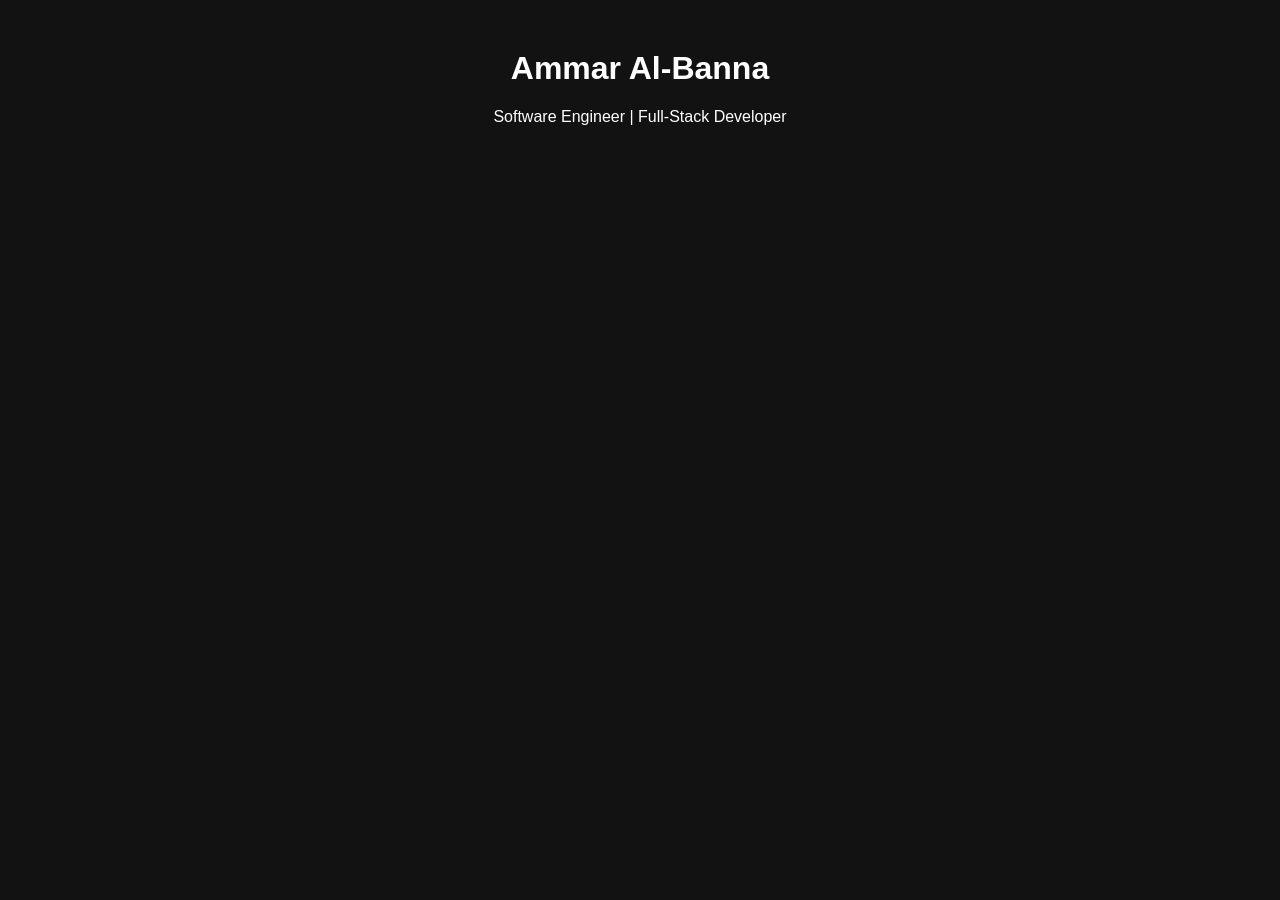
==== index.html @ ad00b4ef "Create index.html" ====
<!DOCTYPE html>
<html lang="en">
<head>
    <meta charset="UTF-8">
    <title>Ammar Al-Banna - Portfolio</title>
    <style>
        body { font-family: sans-serif; text-align: center; margin-top: 50px; background-color: #121212; color: #ffffff; }
    </style>
</head>
<body>
    <h1>Ammar Al-Banna</h1>
    <p>Software Engineer | Full-Stack Developer</p>
</body>
</html>
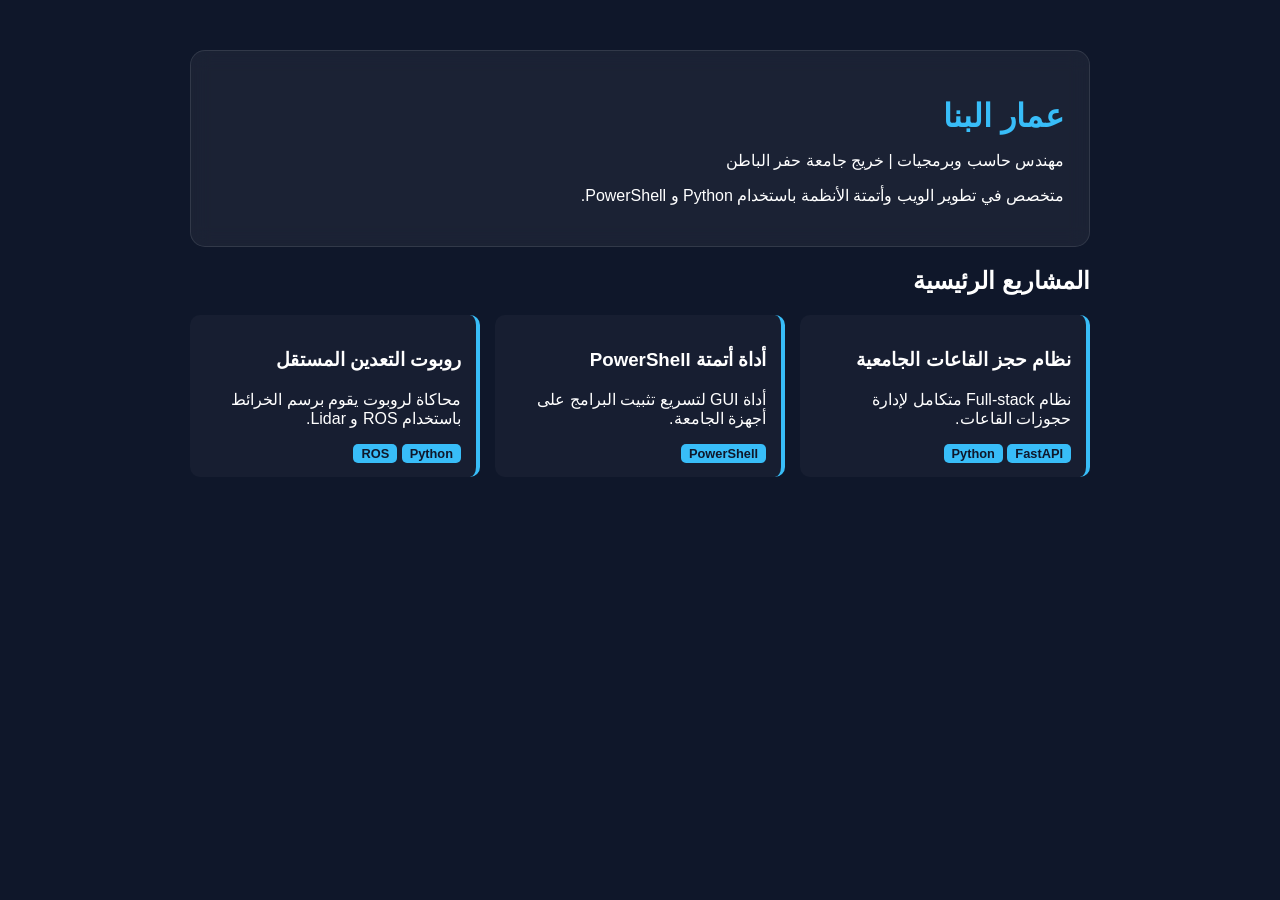
==== commit 9f6119b8: "Update index.html" ====
--- a/index.html
+++ b/index.html
@@ -1,14 +1,46 @@
 <!DOCTYPE html>
-<html lang="en">
+<html lang="ar" dir="rtl">
 <head>
     <meta charset="UTF-8">
-    <title>Ammar Al-Banna - Portfolio</title>
+    <meta name="viewport" content="width=device-width, initial-scale=1.0">
+    <title>Ammar Al-Banna | Portfolio</title>
     <style>
-        body { font-family: sans-serif; text-align: center; margin-top: 50px; background-color: #121212; color: #ffffff; }
+        :root { --bg: #0f172a; --glass: rgba(255, 255, 255, 0.05); --primary: #38bdf8; }
+        body { background: var(--bg); color: white; font-family: sans-serif; margin: 0; display: flex; flex-direction: column; align-items: center; }
+        .container { width: 90%; max-width: 900px; margin-top: 50px; }
+        .glass-card { background: var(--glass); backdrop-filter: blur(10px); border: 1px solid rgba(255,255,255,0.1); border-radius: 15px; padding: 25px; margin-bottom: 20px; }
+        h1 { color: var(--primary); margin-bottom: 5px; }
+        .projects-grid { display: grid; grid-template-columns: repeat(auto-fit, minmax(250px, 1fr)); gap: 15px; }
+        .project-item { background: rgba(255,255,255,0.03); padding: 15px; border-radius: 10px; border-right: 4px solid var(--primary); }
+        .tag { font-size: 0.8rem; background: var(--primary); color: var(--bg); padding: 2px 8px; border-radius: 5px; font-weight: bold; }
     </style>
 </head>
 <body>
-    <h1>Ammar Al-Banna</h1>
-    <p>Software Engineer | Full-Stack Developer</p>
+    <div class="container">
+        <div class="glass-card">
+            <h1>عمار البنا</h1>
+            <p>مهندس حاسب وبرمجيات | خريج جامعة حفر الباطن</p>
+            <p>متخصص في تطوير الويب وأتمتة الأنظمة باستخدام Python و PowerShell.</p>
+        </div>
+
+        <h2>المشاريع الرئيسية</h2>
+        <div class="projects-grid">
+            <div class="project-item">
+                <h3>نظام حجز القاعات الجامعية</h3>
+                <p>نظام Full-stack متكامل لإدارة حجوزات القاعات.</p>
+                <span class="tag">Python</span> <span class="tag">FastAPI</span>
+            </div>
+            <div class="project-item">
+                <h3>أداة أتمتة PowerShell</h3>
+                <p>أداة GUI لتسريع تثبيت البرامج على أجهزة الجامعة.</p>
+                <span class="tag">PowerShell</span>
+            </div>
+            <div class="project-item">
+                <h3>روبوت التعدين المستقل</h3>
+                <p>محاكاة لروبوت يقوم برسم الخرائط باستخدام ROS و Lidar.</p>
+                <span class="tag">ROS</span> <span class="tag">Python</span>
+            </div>
+        </div>
+    </div>
 </body>
 </html>
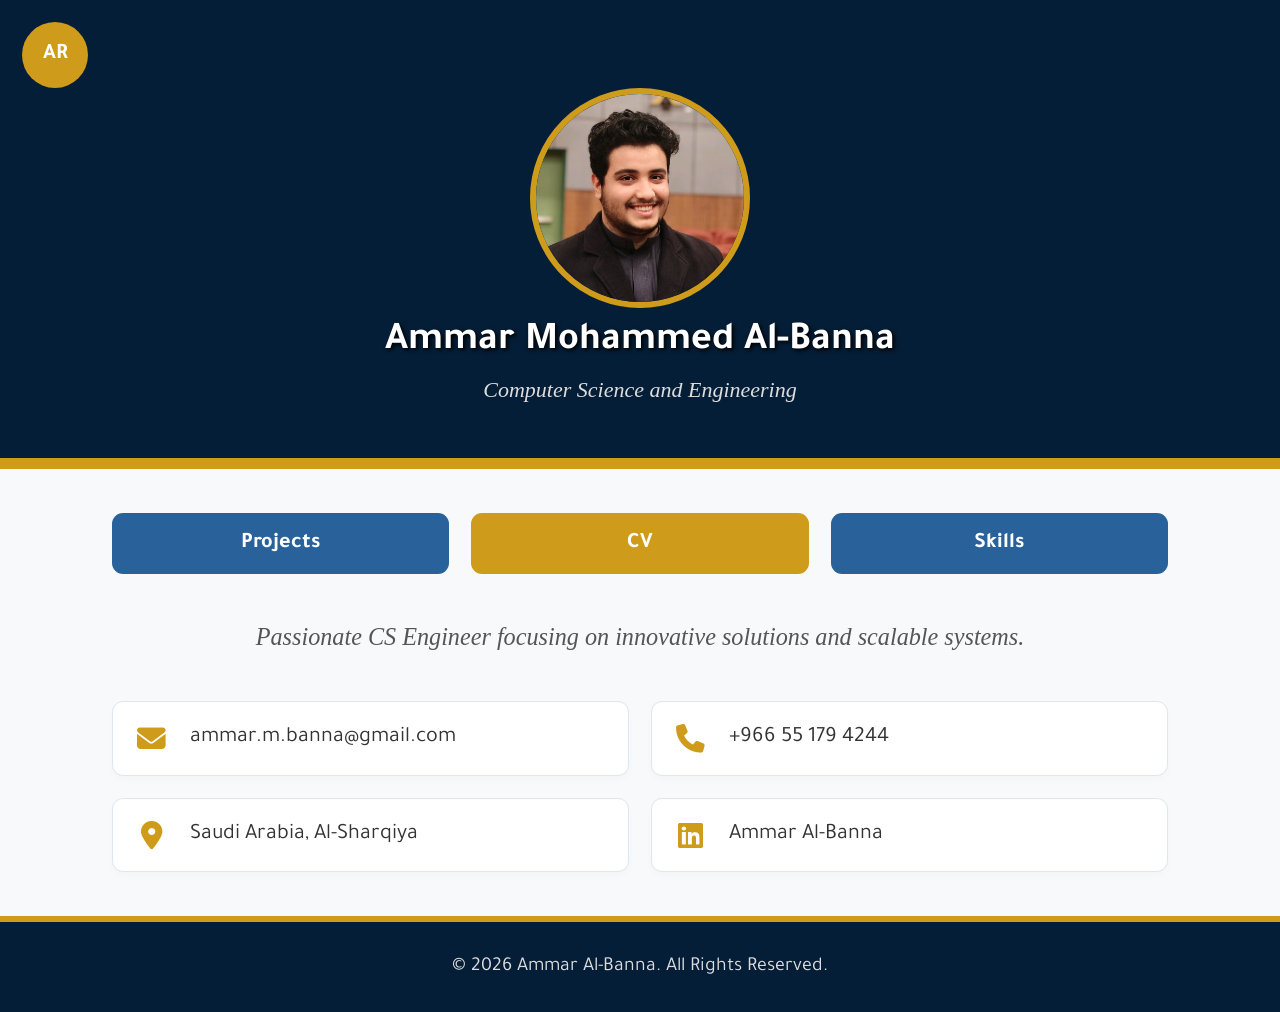
==== commit 28bfd761: "Add files via upload" ====
--- a/index.html
+++ b/index.html
@@ -1,46 +1,57 @@
-<!DOCTYPE html>
-<html lang="ar" dir="rtl">
-<head>
-    <meta charset="UTF-8">
-    <meta name="viewport" content="width=device-width, initial-scale=1.0">
-    <title>Ammar Al-Banna | Portfolio</title>
-    <style>
-        :root { --bg: #0f172a; --glass: rgba(255, 255, 255, 0.05); --primary: #38bdf8; }
-        body { background: var(--bg); color: white; font-family: sans-serif; margin: 0; display: flex; flex-direction: column; align-items: center; }
-        .container { width: 90%; max-width: 900px; margin-top: 50px; }
-        .glass-card { background: var(--glass); backdrop-filter: blur(10px); border: 1px solid rgba(255,255,255,0.1); border-radius: 15px; padding: 25px; margin-bottom: 20px; }
-        h1 { color: var(--primary); margin-bottom: 5px; }
-        .projects-grid { display: grid; grid-template-columns: repeat(auto-fit, minmax(250px, 1fr)); gap: 15px; }
-        .project-item { background: rgba(255,255,255,0.03); padding: 15px; border-radius: 10px; border-right: 4px solid var(--primary); }
-        .tag { font-size: 0.8rem; background: var(--primary); color: var(--bg); padding: 2px 8px; border-radius: 5px; font-weight: bold; }
-    </style>
-</head>
-<body>
-    <div class="container">
-        <div class="glass-card">
-            <h1>عمار البنا</h1>
-            <p>مهندس حاسب وبرمجيات | خريج جامعة حفر الباطن</p>
-            <p>متخصص في تطوير الويب وأتمتة الأنظمة باستخدام Python و PowerShell.</p>
-        </div>
-
-        <h2>المشاريع الرئيسية</h2>
-        <div class="projects-grid">
-            <div class="project-item">
-                <h3>نظام حجز القاعات الجامعية</h3>
-                <p>نظام Full-stack متكامل لإدارة حجوزات القاعات.</p>
-                <span class="tag">Python</span> <span class="tag">FastAPI</span>
-            </div>
-            <div class="project-item">
-                <h3>أداة أتمتة PowerShell</h3>
-                <p>أداة GUI لتسريع تثبيت البرامج على أجهزة الجامعة.</p>
-                <span class="tag">PowerShell</span>
-            </div>
-            <div class="project-item">
-                <h3>روبوت التعدين المستقل</h3>
-                <p>محاكاة لروبوت يقوم برسم الخرائط باستخدام ROS و Lidar.</p>
-                <span class="tag">ROS</span> <span class="tag">Python</span>
-            </div>
-        </div>
-    </div>
-</body>
-</html>
+<!DOCTYPE html>
+<html lang="en" id="html-tag" dir="ltr">
+<head>
+    <meta charset="UTF-8">
+    <meta name="viewport" content="width=device-width, initial-scale=1.0">
+    <title>Ammar Profile</title>
+    
+    <meta name="description" content="Portfolio of Ammar Al-Banna, a Computer Science and Engineering graduate specializing in scalable systems, automation, and UI/UX design.">
+    <meta name="keywords" content="Ammar Al-Banna, Portfolio, Computer Science, Software Engineer, Python, Web Development, Automation, UI/UX, Saudi Arabia">
+    <meta name="author" content="Ammar Mohammed Al-Banna">
+    
+    <meta property="og:title" content="Ammar Al-Banna | Portfolio">
+    <meta property="og:description" content="Explore the projects, skills, and CV of Ammar Al-Banna, a passionate CS Engineer.">
+    <meta property="og:image" content="assets/images/avatar.jpg">
+    <meta property="og:type" content="website">
+    
+    <link rel="icon" href="assets/images/icon.png" type="image/png">
+    <link href="https://fonts.googleapis.com/css2?family=Tajawal:wght@400;500;700&display=swap" rel="stylesheet">
+    <link rel="stylesheet" href="https://cdnjs.cloudflare.com/ajax/libs/font-awesome/6.4.0/css/all.min.css">
+    
+    <link rel="stylesheet" href="css/style.css">
+</head>
+<body>
+
+    <header class="index-header">
+        <button class="lang-btn" id="lang-toggle" onclick="toggleLanguage()" title="Toggle Language">AR</button>
+        <div class="profile">
+            <img class="avatar" src="assets/images/avatar.jpg" alt="Ammar Avatar">
+            <h1 class="index-name" data-i18n="name">Ammar Mohammed Al-Banna</h1>
+            <p class="index-title" data-i18n="jobTitle">Computer Science and Engineering</p>
+        </div>
+    </header>
+
+    <main class="index-main">
+        <div class="index-buttons" dir="ltr">
+            <a href="projects.html" class="index-btn" data-i18n="projectsBtn">Projects</a>
+            <a href="cv.html" class="index-btn gold" data-i18n="cvBtn">CV</a>
+            <a href="skills.html" class="index-btn" data-i18n="skillsBtn">Skills</a> 
+        </div>
+        
+        <p class="index-bio" data-i18n="bio">Passionate CS Engineer focusing on innovative solutions and scalable systems.</p>
+        
+        <div class="index-grid" dir="ltr">
+            <a href="mailto:ammar.m.banna@gmail.com" class="index-card"><i class="fa-solid fa-envelope"></i> <span>ammar.m.banna@gmail.com</span></a>
+            <a href="whatsapp://send?phone=966551794244" class="index-card"><i class="fa-solid fa-phone"></i> <span dir="ltr">+966 55 179 4244</span></a>
+            <div class="index-card"><i class="fa-solid fa-location-dot"></i> <span data-i18n="location">Saudi Arabia, Al-Sharqiya</span></div>
+            <a href="https://www.linkedin.com/in/ammar-al-banna-bb7bb72b2" target="_blank" class="index-card"><i class="fa-brands fa-linkedin"></i> <span data-i18n="linkName" dir="ltr">Ammar Al-Banna</span></a>
+        </div>
+    </main>
+
+    <footer class="footer">
+        <p data-i18n="footerText">© 2026 Ammar Al-Banna. All Rights Reserved.</p>
+    </footer>
+
+    <script src="js/script.js" defer></script>
+</body>
+</html>
--- a/css/style.css
+++ b/css/style.css
@@ -0,0 +1,1265 @@
+/* =========================================
+   1. Base & Reset
+   ========================================= */
+* {
+    margin: 0;
+    padding: 0;
+    box-sizing: border-box;
+    font-family: 'Tajawal', sans-serif;
+}
+
+html {
+    font-size: 22px;
+    scroll-behavior: smooth;
+    background-color: #051E37;
+    scroll-behavior: smooth;
+}
+
+body {
+    background: #f8f9fa;
+    display: flex;
+    flex-direction: column;
+    min-height: 100vh;
+    color: #333;
+    overflow-x: hidden;
+}
+
+/* =========================================
+   2. Shared Navigation & Headers
+   ========================================= */
+/* Floating Header (Skills & CV) */
+.header-top {
+    position: fixed;
+    top: 0;
+    left: 0;
+    width: 100%;
+    z-index: 2000;
+    background: transparent;
+    padding: 1rem 1rem;
+    direction: ltr;
+    display: grid;
+    grid-template-columns: 1fr auto 1fr;
+    align-items: center;
+    transition: border-bottom 0.3s ease;
+}
+
+.header-top.scrolled {
+    background: #051E37 url('../assets/images/background.png') center/cover;
+    backdrop-filter: blur(10px);
+    border-bottom: 0.4rem solid #ce9b1b;
+    box-shadow: 0 4px 10px rgba(0, 0, 0, 0.3);
+}
+
+.skill-header.scrolled {
+    background: #051E37 url('../assets/images/background2.png') center/cover;
+}
+
+/* Mini Header (Projects) */
+.mini-header {
+    direction: ltr;
+    position: sticky;
+    top: 0;
+    z-index: 1000;
+    background: #051E37 url('../assets/images/background.png') center/cover;
+    border-bottom: 0.3rem solid #ce9b1b;
+    padding: 1rem 1rem;
+    display: grid;
+    grid-template-columns: 1fr auto 1fr;
+    align-items: center;
+    min-height: 4.5rem;
+    box-shadow: 0 4px 10px rgba(0, 0, 0, 0.2);
+}
+
+.header-title {
+    font-size: 1.5rem;
+    text-align: center;
+    margin: 0;
+    font-weight: bold;
+    color: white;
+}
+
+.lang-btn {
+    justify-self: start;
+    background: #ce9b1b;
+    color: #fff;
+    width: 3rem;
+    aspect-ratio: 1;
+    border-radius: 50%;
+    border: none;
+    display: grid;
+    place-items: center;
+    font-size: 1rem;
+    font-weight: bold;
+    cursor: pointer;
+    transition: all 0.2s ease;
+}
+
+.lang-btn:hover {
+    transform: scale(1.05);
+    box-shadow: 0 0.2rem 0.5rem rgba(0, 0, 0, 0.2);
+    filter: brightness(1.05);
+}
+
+.nav-links {
+    justify-self: end;
+    display: flex;
+    gap: 0.5rem;
+}
+
+.nav-btn {
+    background: #ce9b1b;
+    color: #fff;
+    text-decoration: none;
+    width: 3rem;
+    aspect-ratio: 1;
+    border-radius: 50%;
+    display: grid;
+    place-items: center;
+    font-weight: bold;
+    font-size: 1.2rem;
+    transition: all 0.2s ease;
+}
+
+.nav-btn:hover {
+    transform: scale(1.05);
+    filter: brightness(1.1);
+}
+
+/* =========================================
+   3. Shared Components (Buttons, Footer, Lightbox)
+   ========================================= */
+.footer {
+    background: #051E37 url('../assets/images/background.png') center/cover;
+    color: #ddd;
+    text-align: center;
+    padding: 1.5rem;
+    border-top: 0.3rem solid #ce9b1b;
+    font-size: 0.9rem;
+    margin-top: auto;
+}
+
+.section-title, .section-header {
+    font-size: 1.5rem;
+    margin: 2rem 0 1rem;
+    color: #051E37;
+    border-bottom: 2px solid #dee6f0;
+    padding-bottom: 0.5rem;
+    display: flex;
+    align-items: center;
+    gap: 0.8rem;
+}
+
+.section-header i {
+    color: #ce9b1b;
+}
+
+/* Lightbox Base */
+.lightbox-overlay {
+    display: none;
+    position: fixed;
+    top: 0;
+    left: 0;
+    width: 100%;
+    height: 100%;
+    background: rgba(0, 0, 0, 0.9);
+    z-index: 3000;
+    justify-content: center;
+    align-items: center;
+    direction: ltr;
+    opacity: 0;
+    transition: opacity 0.3s ease;
+}
+
+.lightbox-overlay.active {
+    display: flex;
+    opacity: 1;
+}
+
+.lightbox-img {
+    max-width: 90%;
+    max-height: 90vh;
+    border-radius: 0.5rem;
+    object-fit: contain;
+    transform: scale(0.9);
+    transition: transform 0.3s ease;
+}
+
+.lightbox-overlay.active .lightbox-img {
+    transform: scale(1);
+}
+
+.lightbox-close {
+    position: absolute;
+    top: 20px;
+    right: 30px;
+    color: white;
+    font-size: 2.5rem;
+    font-weight: bold;
+    cursor: pointer;
+    z-index: 3001;
+    line-height: 1;
+}
+
+.lightbox-close:hover {
+    color: #ce9b1b;
+}
+
+.lightbox-btn {
+    position: absolute;
+    top: 50%;
+    transform: translateY(-50%);
+    background: transparent;
+    color: white;
+    border: none;
+    font-size: 3rem;
+    cursor: pointer;
+    padding: 1rem;
+    transition: 0.2s;
+}
+
+.lightbox-btn:hover {
+    color: #ce9b1b;
+}
+
+.lightbox-btn.prev {
+    left: 20px;
+}
+
+.lightbox-btn.next {
+    right: 20px;
+}
+
+/* =========================================
+   4. Page Specific: Index
+   ========================================= */
+.index-header {
+    background: #051E37 url('../assets/images/background.png') top/cover;
+    min-height: 40vh;
+    border-bottom: 0.5rem solid #ce9b1b;
+    display: flex;
+    flex-direction: column;
+    align-items: center;
+    justify-content: flex-end;
+    padding: 1rem;
+    padding-top: 4rem;
+    position: relative;
+}
+
+.index-header .lang-btn {
+    position: absolute;
+    top: 1rem;
+    left: 1rem;
+}
+
+.profile {
+    display: flex;
+    flex-direction: column;
+    align-items: center;
+    text-align: center;
+    width: 100%;
+}
+
+.avatar {
+    width: 10rem;
+    aspect-ratio: 1;
+    border-radius: 50%;
+    border: 0.3rem solid #ce9b1b;
+    margin: 0 auto 0.5rem;
+}
+
+.index-name {
+    color: white;
+    text-shadow: 0.1rem 0.1rem 0.2rem #000;
+    font-size: 1.8rem;
+    margin-bottom: 0.5rem;
+    font-weight: bold;
+}
+
+.index-title {
+    color: #ddd;
+    font-size: 1rem;
+    margin-bottom: 1.5rem;
+    font-style: italic;
+    font-family: 'Times New Roman', 'Tajawal', serif;
+}
+
+.index-main {
+    width: 100%;
+    max-width: 50rem;
+    margin: 2rem auto;
+    padding: 0 1rem;
+    display: flex;
+    flex-direction: column;
+    gap: 2rem;
+    flex: 1;
+    text-align: center;
+}
+
+.index-bio {
+    font-style: italic;
+    font-family: 'Times New Roman', 'Tajawal', serif;
+    font-size: 1.1rem;
+    color: #555;
+    line-height: 1.6;
+}
+
+.index-buttons {
+    display: flex;
+    justify-content: center;
+    gap: 1rem;
+    flex-wrap: wrap;
+}
+
+.index-btn {
+    padding: 0.8rem 2rem;
+    border-radius: 0.5rem;
+    color: #fff;
+    text-decoration: none;
+    font-weight: bold;
+    background: #29629b;
+    flex: 1;
+    transition: all 0.2s ease;
+    display: grid;
+    place-items: center;
+}
+
+.index-btn:hover {
+    transform: translateY(-3px);
+    box-shadow: 0 0.5rem 1rem rgba(0, 0, 0, 0.15);
+    filter: brightness(1.05);
+}
+
+.index-btn.gold {
+    background: #ce9b1b;
+}
+
+.index-grid {
+    display: grid;
+    grid-template-columns: repeat(2, 1fr);
+    gap: 1rem;
+}
+
+.index-card {
+    background: #fff;
+    border: 1px solid #dee6f0;
+    padding: 1rem;
+    border-radius: 0.5rem;
+    display: flex;
+    align-items: center;
+    gap: 1rem;
+    text-align: left;
+    text-decoration: none;
+    color: #333;
+    transition: all 0.3s ease;
+    box-shadow: 0 4px 6px rgba(0, 0, 0, 0.02);
+}
+
+.index-card:hover {
+    transform: translateY(-2px);
+    box-shadow: 0 0.4rem 0.8rem rgba(0, 0, 0, 0.08);
+    border-color: #ce9b1b;
+}
+
+.index-card i {
+    color: #ce9b1b;
+    font-size: 1.3rem;
+    width: 1.5rem;
+    text-align: center;
+}
+
+/* =========================================
+   5. Page Specific: Projects
+   ========================================= */
+.projects-container {
+    width: 100%;
+    max-width: 60rem;
+    margin: 2rem auto;
+    padding: 0 1rem;
+}
+
+.projects-grid {
+    display: grid;
+    grid-template-columns: repeat(2, 1fr);
+    gap: 1.5rem;
+}
+
+.projects-grid.single-col {
+    grid-template-columns: 1fr;
+}
+
+.project-card {
+    background: #fff;
+    border: 1px solid #dee6f0;
+    border-radius: 0.8rem;
+    padding: 1rem 1.5rem 1.5rem 1.5rem;
+    box-shadow: 0 4px 6px rgba(0, 0, 0, 0.02);
+    display: flex;
+    flex-direction: column;
+    gap: 1rem;
+    opacity: 0;
+    transform: translateY(40px);
+    transition: opacity 0.6s cubic-bezier(0.2, 0.8, 0.2, 1), transform 0.6s cubic-bezier(0.2, 0.8, 0.2, 1), box-shadow 0.3s ease, border-color 0.3s ease;
+}
+
+.project-card.visible {
+    opacity: 1;
+    transform: translateY(0);
+}
+
+.project-card:hover {
+    transform: translateY(-5px);
+    box-shadow: 0 12px 25px rgba(5, 30, 55, 0.1);
+    border-color: #ce9b1b;
+}
+
+.card-header {
+    display: flex;
+    align-items: center;
+    gap: 0.8rem;
+    font-size: 1.1rem;
+    font-weight: bold;
+    color: #051E37;
+    border-bottom: 2px solid #dee6f0;
+    padding-bottom: 0.5rem;
+}
+
+.card-header i {
+    font-size: 1.5rem;
+    color: #ce9b1b;
+    transition: transform 0.3s ease;
+}
+
+.project-card:hover .card-header i {
+    transform: scale(1.1);
+}
+
+.card-desc {
+    font-size: 0.85rem;
+    color: #555;
+    line-height: 1.4;
+}
+
+.tech-stack {
+    display: flex;
+    flex-wrap: wrap;
+    justify-content: space-between;
+    border-bottom: 1px solid #eee;
+    padding-bottom: 0.5rem;
+}
+
+.tech-item {
+    display: flex;
+    flex-direction: column;
+    align-items: center;
+    font-size: 0.9rem;
+    color: #666;
+    gap: 0.3rem;
+    text-align: center;
+    transition: transform 0.2s ease;
+}
+
+.tech-item:hover {
+    transform: translateY(-3px);
+}
+
+.tech-item i, .tech-item img {
+    font-size: 2.5rem;
+    color: #29629b;
+    height: 2.5rem;
+}
+
+.problem-solution h4 {
+    font-size: 0.9rem;
+    color: #051E37;
+    margin-bottom: 0.3rem;
+}
+
+.problem-solution p {
+    font-size: 0.8rem;
+    color: #555;
+    line-height: 1.4;
+}
+
+.action-box {
+    background: #f8f9fa;
+    border: 1px solid #eee;
+    border-radius: 0.5rem;
+    padding: 1rem;
+    display: flex;
+    justify-content: space-between;
+    align-items: center;
+    margin-top: auto;
+}
+
+.action-info {
+    font-size: 0.8rem;
+}
+
+.action-info span {
+    display: block;
+    margin-bottom: 0.2rem;
+}
+
+.action-btn {
+    background: #50a14f;
+    color: white;
+    border: none;
+    padding: 0.5rem 2rem;
+    border-radius: 0.4rem;
+    font-weight: bold;
+    cursor: pointer;
+    text-decoration: none;
+    transition: all 0.2s ease;
+    font-size: 0.8rem;
+}
+
+.action-btn:hover {
+    background: #3e813d;
+    transform: scale(1.05);
+}
+
+.desktop-app-preview {
+    display: flex;
+    flex-direction: column;
+    gap: 1rem;
+}
+
+.video-player {
+    width: 100%;
+    aspect-ratio: 16/9;
+    border: solid 1px #bbb;
+    border-radius: 0.5rem;
+    background: #000;
+    object-fit: cover;
+    outline: none;
+}
+
+/* Carousel */
+.carousel-wrapper {
+    width: 100%;
+    position: relative;
+}
+
+.carousel {
+    display: flex;
+    overflow-x: auto;
+    scroll-snap-type: x mandatory;
+    border: solid 1px #bbb;
+    scroll-behavior: smooth;
+    scrollbar-width: none;
+    border-radius: 0.5rem;
+    background: #000;
+}
+
+.carousel::-webkit-scrollbar {
+    display: none;
+}
+
+.carousel-img {
+    flex: 0 0 100%;
+    width: 100%;
+    aspect-ratio: 16/9;
+    scroll-snap-align: center;
+    object-fit: cover;
+    cursor: pointer;
+    transition: opacity 0.3s ease;
+}
+
+.carousel-img:hover {
+    opacity: 0.9;
+}
+
+.dots {
+    text-align: center;
+    margin-top: 8px;
+    direction: ltr;
+}
+
+.dot {
+    display: inline-block;
+    width: 10px;
+    height: 10px;
+    background: #ccc;
+    border-radius: 50%;
+    margin: 0 4px;
+    cursor: pointer;
+    transition: 0.3s;
+}
+
+.dot.active {
+    background: #ce9b1b;
+    transform: scale(1.2);
+}
+
+.carousel-btn {
+    position: absolute;
+    top: 50%;
+    transform: translateY(-50%);
+    background: rgba(0, 0, 0, 0.5);
+    color: white;
+    border: none;
+    width: 30px;
+    height: 30px;
+    border-radius: 50%;
+    cursor: pointer;
+    display: flex;
+    align-items: center;
+    justify-content: center;
+    font-size: 1rem;
+    z-index: 10;
+    transition: 0.3s;
+}
+
+.carousel-btn:hover {
+    background: #ce9b1b;
+}
+
+.carousel-btn.prev {
+    left: 5px;
+}
+
+.carousel-btn.next {
+    right: 5px;
+}
+
+/* =========================================
+   6. Page Specific: Skills
+   ========================================= */
+.skills-header {
+    background: #051E37 url('../assets/images/background2.png') bottom/cover;
+    padding: 8rem 2rem 10rem 2rem;
+    color: white;
+    text-align: center;
+    display: flex;
+    flex-direction: column;
+    align-items: center;
+    gap: 1rem;
+}
+
+.skills-header h1 {
+    font-size: 2.5rem;
+    color: #ce9b1b;
+}
+
+.skills-header p {
+    font-size: 1.1rem;
+    color: #dee6f0;
+    max-width: 700px;
+    line-height: 1.6;
+    text-shadow: 0.1rem 0.1rem 0.1rem #000;
+}
+
+.skills-wrapper {
+    width: 100%;
+    max-width: 85rem;
+    margin: -6rem auto 4rem auto;
+    padding: 0 1.5rem;
+    position: relative;
+    z-index: 10;
+}
+
+.skills-grid {
+    display: grid;
+    grid-template-columns: repeat(2, minmax(420px, 1fr));
+    gap: 2.5rem;
+}
+
+.skill-card {
+    position: relative;
+    background: #ffffff;
+    color: #051E37;
+    overflow: hidden;
+    border-radius: 1rem;
+    padding: 2.5rem;
+    box-shadow: 0 12px 40px rgba(8, 24, 58, 0.08);
+    display: flex;
+    flex-direction: column;
+    border-bottom: 4px solid #ce9b1b;
+    scroll-margin-top: 8rem;
+    opacity: 0;
+    transform: translateY(40px);
+    transition: opacity 0.6s ease, transform 0.6s ease, box-shadow 0.3s ease;
+}
+
+.skill-card.visible {
+    opacity: 1;
+    transform: translateY(0);
+}
+
+.skill-card:hover {
+    transform: translateY(-5px);
+    box-shadow: 0 20px 45px rgba(8, 24, 58, 0.15);
+}
+
+.bg-layer {
+    position: absolute;
+    inset: 0;
+    z-index: 0;
+    background: radial-gradient(circle at 20% 30%, #ce9b1b15, transparent 40%), radial-gradient(circle at 80% 70%, #051E370a, transparent 40%);
+    animation: floatBg 12s infinite alternate;
+}
+
+@keyframes floatBg {
+    from {
+        transform: translate(0, 0);
+    }
+    to {
+        transform: translate(-15px, 15px);
+    }
+}
+
+.bg-icon {
+    position: absolute;
+    right: -20px;
+    bottom: -20px;
+    font-size: 10rem;
+    color: #051E37;
+    opacity: 0.03;
+    transform: rotate(-15deg);
+    pointer-events: none;
+    transition: 0.5s;
+    z-index: 1;
+}
+
+[dir="rtl"] .bg-icon {
+    right: auto;
+    left: -20px;
+    transform: rotate(15deg);
+}
+
+.skill-card:hover .bg-icon {
+    opacity: 0.06;
+    transform: scale(1.1) rotate(0);
+    color: #ce9b1b;
+}
+
+.card-inner {
+    position: relative;
+    z-index: 2;
+    display: flex;
+    flex-direction: column;
+    height: 100%;
+}
+
+.title {
+    font-size: 1.8rem;
+    font-weight: bold;
+    line-height: 1.3;
+    margin-bottom: 1rem;
+    color: #051E37;
+}
+
+.highlight-gold {
+    background: linear-gradient(90deg, #ce9b1b, #d9a828);
+    background-clip: text;
+    -webkit-text-fill-color: transparent;
+}
+
+.description {
+    font-size: 1rem;
+    line-height: 1.6;
+    margin-bottom: 2rem;
+    color: #444;
+}
+
+.bold-word {
+    font-weight: bold;
+    color: #051E37;
+}
+
+.accent-word {
+    font-style: italic;
+    color: #2a3a5f;
+}
+
+.clean-skill-list {
+    display: grid;
+    grid-template-columns: repeat(2, 1fr);
+    gap: 1.2rem;
+    margin-bottom: 2rem;
+}
+
+.skill-item {
+    display: flex;
+    align-items: center;
+    gap: 0.5rem;
+    padding: 0.6rem 0 0.6rem 0.6rem;
+    border: 1px solid rgba(5, 30, 55, 0.08);
+    border-radius: 10rem;
+    color: #051E37;
+    font-weight: 600;
+    font-size: 1rem;
+    transition: border-color 0.3s ease, transform 0.3s ease;
+}
+
+.skill-item:hover {
+    border-color: #ce9b1b;
+    transform: translateX(4px);
+}
+
+[dir="rtl"] .skill-item:hover {
+    transform: translateX(-4px);
+}
+
+.skill-icon-wrapper {
+    display: flex;
+    align-items: center;
+    justify-content: center;
+    width: 2.2rem;
+    height: 2.2rem;
+    background: rgba(206, 155, 27, 0.1);
+    color: #ce9b1b;
+    border-radius: 50%;
+    font-size: 1rem;
+}
+
+.signature {
+    margin-top: auto;
+    border-top: 1px dashed rgba(8, 24, 58, 0.2);
+    padding-top: 1.2rem;
+    font-size: 0.9rem;
+    color: #555;
+    font-style: italic;
+}
+
+/* =========================================
+   7. Page Specific: CV
+   ========================================= */
+.cv-header {
+    background: #051E37 url('../assets/images/background.png') center/cover;
+    border-bottom: 0.4rem solid #ce9b1b;
+    padding: 6rem 2rem 2rem 2rem;
+    color: white;
+    display: flex;
+    flex-direction: column;
+    gap: 1.5rem;
+}
+
+.cv-header.scrolled {
+    border-bottom: none;
+}
+
+.header-content {
+    display: flex;
+    flex-direction: column;
+    gap: 1rem;
+    margin: 0 auto;
+    width: 100%;
+}
+
+.name-title-group {
+    display: flex;
+    align-items: baseline;
+    gap: 1rem;
+    flex-wrap: wrap;
+}
+
+.cv-name {
+    font-size: 1.8rem;
+    font-weight: bold;
+}
+
+.cv-job-title {
+    font-size: 1.1rem;
+    font-style: italic;
+    font-family: 'Times New Roman', 'Tajawal';
+    color: #eee;
+}
+
+.contact-grid {
+    display: grid;
+    grid-template-columns: repeat(3, 1fr);
+    gap: 1rem;
+    font-size: 0.95rem;
+}
+
+.contact-item {
+    display: flex;
+    align-items: center;
+    gap: 0.8rem;
+    text-decoration: none;
+    color: white;
+}
+
+.cv-wrapper {
+    display: grid;
+    grid-template-columns: 1fr 350px;
+    gap: 2rem;
+    width: 100%;
+    max-width: 70rem;
+    margin: 2rem auto;
+    padding: 0 1rem;
+    align-items: start;
+}
+
+.cv-main {
+    background: #fff;
+    padding: 2rem;
+    border-radius: 0.8rem;
+    box-shadow: 0 4px 6px rgba(0, 0, 0, 0.02);
+    border: 1px solid #dee6f0;
+}
+
+.intro-text {
+    text-align: center;
+    font-size: 1.1rem;
+    line-height: 1.6;
+    color: #555;
+    padding-bottom: 2rem;
+    margin-bottom: 2rem;
+}
+
+.intro-text strong {
+    color: #ce9b1b;
+}
+
+.timeline {
+    border-left: 2px solid #ce9b1b;
+    padding-left: 1.5rem;
+    margin-left: 0.5rem;
+    margin-bottom: 2.5rem;
+}
+
+[dir="rtl"] .timeline {
+    border-left: none;
+    border-right: 2px solid #ce9b1b;
+    padding-left: 0;
+    padding-right: 1.5rem;
+    margin-left: 0;
+    margin-right: 0.5rem;
+}
+
+.timeline-item {
+    position: relative;
+    margin-bottom: 2rem;
+}
+
+.timeline-item:last-child {
+    margin-bottom: 0;
+}
+
+.timeline-dot {
+    position: absolute;
+    width: 14px;
+    height: 14px;
+    background: #051E37;
+    border: 3px solid #ce9b1b;
+    border-radius: 50%;
+    top: -1px;
+    left: -1.87rem;
+}
+
+[dir="rtl"] .timeline-dot {
+    left: auto;
+    right: -1.88rem;
+}
+
+.timeline-date {
+    font-size: 0.85rem;
+    color: #888;
+    margin-bottom: 0.3rem;
+    font-weight: bold;
+}
+
+.timeline-title {
+    font-size: 1.1rem;
+    color: #051E37;
+    font-weight: bold;
+    margin-bottom: 0.2rem;
+}
+
+.timeline-subtitle {
+    font-size: 0.9rem;
+    color: #ce9b1b;
+    margin-bottom: 0.8rem;
+    font-style: italic;
+}
+
+.timeline-desc {
+    font-size: 0.9rem;
+    color: #555;
+    line-height: 1.5;
+}
+
+.timeline-desc ul {
+    padding-left: 1.2rem;
+    margin-top: 0.5rem;
+}
+
+[dir="rtl"] .timeline-desc ul {
+    padding-left: 0;
+    padding-right: 1.2rem;
+}
+
+.timeline-desc li {
+    margin-bottom: 0.3rem;
+}
+
+.certs-container {
+    display: flex;
+    gap: 1rem;
+    flex-wrap: wrap;
+}
+
+.cert-thumb {
+    width: 15rem;
+    max-width: 100%;
+    height: 10rem;
+    object-fit: cover;
+    border-radius: 0.5rem;
+    border: 2px solid #dee6f0;
+    margin-top: 1rem;
+    cursor: zoom-in;
+    transition: 0.2s;
+}
+
+.cert-thumb:hover {
+    transform: scale(1.05);
+    border-color: #ce9b1b;
+}
+
+.cv-skills-grid {
+    display: grid;
+    grid-template-columns: repeat(2, 1fr);
+    gap: 1.2rem;
+    margin-bottom: 2.5rem;
+}
+
+.skills-group {
+    background: #f8f9fa;
+    padding: 1.2rem;
+    border-radius: 0.6rem;
+    border: 1px solid #dee6f0;
+    transition: 0.3s;
+    text-decoration: none;
+}
+
+.skills-group:hover {
+    box-shadow: 0 4px 8px rgba(0, 0, 0, 0.05);
+    border-color: #ce9b1b;
+}
+
+.skills-group-title {
+    font-size: 0.95rem;
+    color: #051E37;
+    margin-bottom: 1rem;
+    font-weight: bold;
+    border-bottom: 2px dotted #ccc;
+    padding-bottom: 0.5rem;
+}
+
+.tags-container {
+    display: flex;
+    flex-wrap: wrap;
+    gap: 0.5rem;
+}
+
+.tag {
+    background: #dee6f0;
+    color: #051E37;
+    padding: 0.4rem 0.8rem;
+    border-radius: 20px;
+    font-size: 0.8rem;
+    font-weight: 500;
+    transition: 0.1s;
+}
+
+.tag:hover {
+    background: #051E37;
+    color: #fff;
+}
+
+.lang-grid {
+    display: grid;
+    grid-template-columns: 1fr 1fr;
+    gap: 1.5rem;
+    margin-bottom: 2rem;
+}
+
+.lang-card {
+    background: #f8f9fa;
+    border: 1px solid #dee6f0;
+    border-radius: 0.5rem;
+    padding: 1rem;
+}
+
+.lang-header {
+    display: flex;
+    justify-content: space-between;
+    align-items: center;
+    margin-bottom: 0.5rem;
+    border-bottom: 1px solid #eee;
+    padding-bottom: 0.5rem;
+}
+
+.lang-name {
+    font-weight: bold;
+    color: #051E37;
+    font-size: 1.05rem;
+}
+
+.lang-level {
+    background: #ce9b1b;
+    color: white;
+    padding: 0.2rem 0.6rem;
+    border-radius: 12px;
+    font-size: 0.75rem;
+    font-weight: bold;
+}
+
+.lang-desc {
+    font-size: 0.85rem;
+    color: #555;
+    line-height: 1.4;
+}
+
+.cv-sidebar {
+    position: sticky;
+    top: 6rem;
+    background: #fff;
+    padding: 1rem;
+    border-radius: 0.8rem;
+    box-shadow: 0 4px 6px rgba(0, 0, 0, 0.05);
+    border: 1px solid #dee6f0;
+    display: flex;
+    flex-direction: column;
+    gap: 1.5rem;
+    align-items: center;
+}
+
+.cv-preview-box {
+    width: 100%;
+    border: 1px solid #eee;
+    border-radius: 0.5rem;
+    overflow: hidden;
+    background: #f8f9fa;
+    text-align: center;
+}
+
+.cv-preview-img {
+    width: 100%;
+    display: block;
+    object-fit: cover;
+    transition: 0.3s;
+}
+
+.cv-preview-img:hover {
+    filter: brightness(0.9);
+}
+
+.download-btn {
+    width: 100%;
+    background: #50a14f;
+    color: white;
+    border: none;
+    padding: 0.8rem;
+    border-radius: 0.5rem;
+    font-weight: bold;
+    font-size: 1rem;
+    cursor: pointer;
+    text-decoration: none;
+    display: flex;
+    align-items: center;
+    justify-content: center;
+    gap: 0.5rem;
+    transition: 0.2s;
+}
+
+.download-btn:hover {
+    background: #3e813d;
+    transform: translateY(-2px);
+}
+
+/* =========================================
+   8. Media Queries
+   ========================================= */
+@media (max-width: 1280px) {
+    .skills-grid {
+        grid-template-columns: 1fr;
+    }
+}
+
+@media (max-width: 1024px) {
+    .tech-item i, .tech-item img {
+        font-size: 2rem;
+        height: 2rem;
+    }
+    .projects-grid {
+        grid-template-columns: 1fr;
+    }
+}
+
+@media (max-width: 992px) {
+    .cv-wrapper {
+        grid-template-columns: 1fr;
+    }
+    .cv-sidebar {
+        position: static;
+        order: -1;
+    }
+    .contact-grid {
+        grid-template-columns: 1fr 1fr;
+    }
+    .contact-empty {
+        display: none;
+    }
+}
+
+@media (max-width: 768px) {
+    html {
+        font-size: 19px;
+    }
+    .header-title {
+        display: none;
+    }
+    .header-top, .mini-header {
+        grid-template-columns: 1fr 1fr;
+    }
+    .index-buttons {
+        display: grid;
+        grid-template-columns: repeat(2, 1fr);
+    }
+    .index-btn:nth-child(2) {
+        order: 1;
+        grid-column: span 2;
+    }
+    .index-btn:nth-child(3) {
+        order: 2;
+    }
+    .index-btn:nth-child(1) {
+        order: 3;
+    }
+    .index-grid {
+        grid-template-columns: 1fr;
+    }
+    .index-name {
+        font-size: 1.5rem;
+    }
+    .action-box {
+        flex-direction: column;
+        gap: 1rem;
+        text-align: center;
+    }
+    .action-btn {
+        width: 100%;
+    }
+    .skills-header {
+        padding-top: 6rem;
+        padding-bottom: 8rem;
+    }
+    .skills-wrapper {
+        margin-top: -4rem;
+    }
+    .clean-skill-list {
+        grid-template-columns: 1fr;
+    }
+    .contact-grid, .lang-grid, .cv-skills-grid {
+        grid-template-columns: 1fr;
+    }
+    .cv-header {
+        padding-top: 5.5rem;
+    }
+    .cv-name {
+        font-size: 1.4rem;
+    }
+}
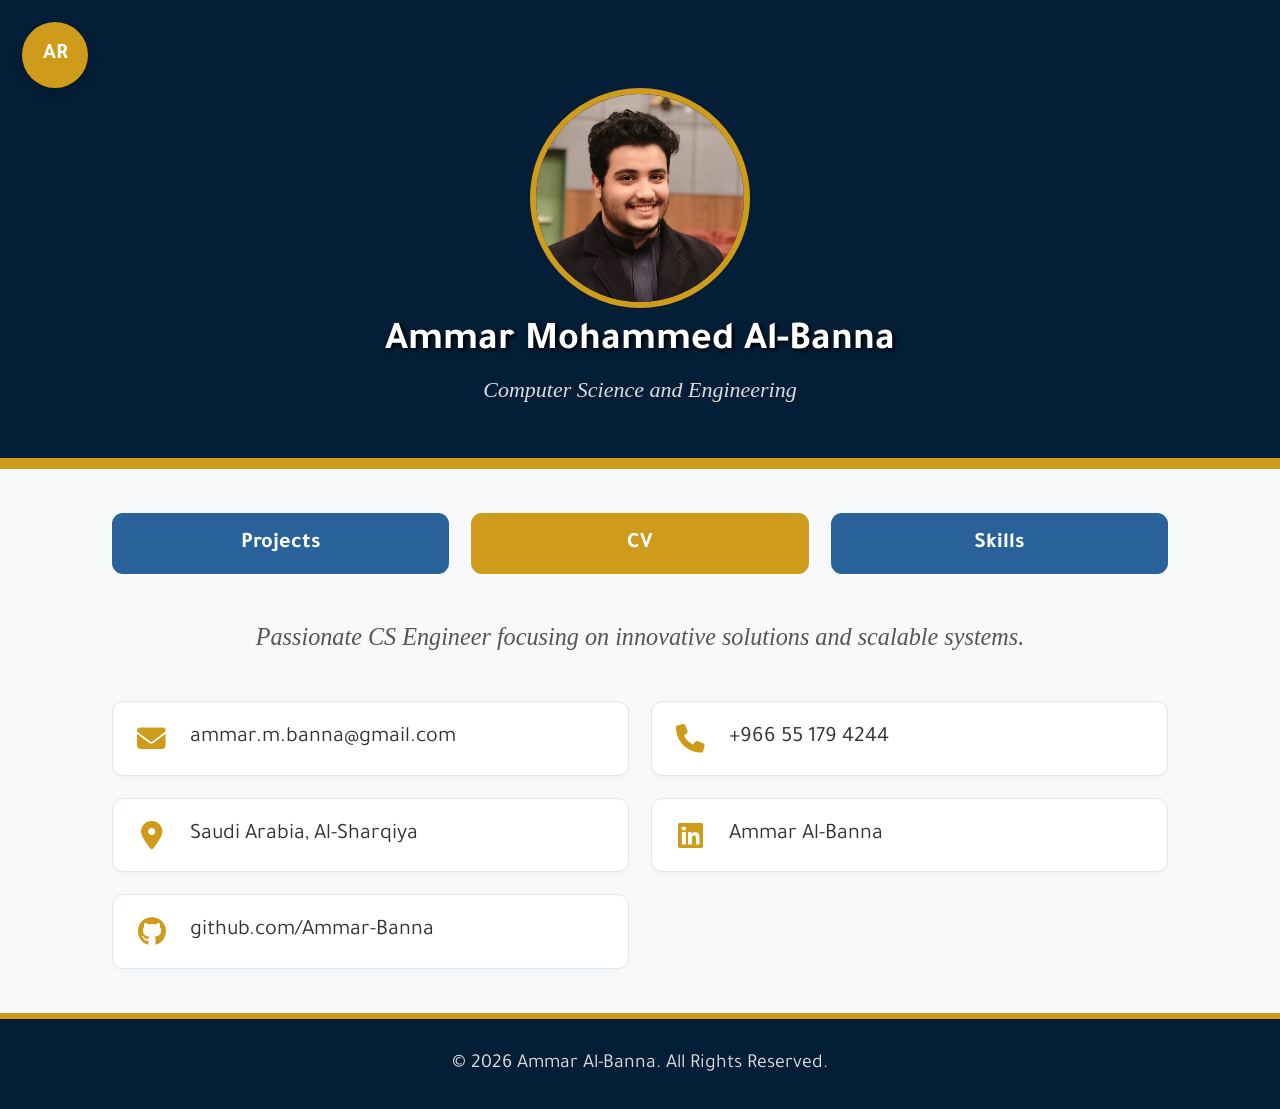
==== commit 8ab767b3: "Update index.html" ====
--- a/index.html
+++ b/index.html
@@ -23,7 +23,7 @@
 <body>
 
     <header class="index-header">
-        <button class="lang-btn" id="lang-toggle" onclick="toggleLanguage()" title="Toggle Language">AR</button>
+        <button class="index-lang-btn" id="lang-toggle" onclick="toggleLanguage()" title="Toggle Language">AR</button>
         <div class="profile">
             <img class="avatar" src="assets/images/avatar.jpg" alt="Ammar Avatar">
             <h1 class="index-name" data-i18n="name">Ammar Mohammed Al-Banna</h1>
@@ -40,11 +40,12 @@
         
         <p class="index-bio" data-i18n="bio">Passionate CS Engineer focusing on innovative solutions and scalable systems.</p>
         
-        <div class="index-grid" dir="ltr">
+        <div class="index-grid">
             <a href="mailto:ammar.m.banna@gmail.com" class="index-card"><i class="fa-solid fa-envelope"></i> <span>ammar.m.banna@gmail.com</span></a>
             <a href="whatsapp://send?phone=966551794244" class="index-card"><i class="fa-solid fa-phone"></i> <span dir="ltr">+966 55 179 4244</span></a>
             <div class="index-card"><i class="fa-solid fa-location-dot"></i> <span data-i18n="location">Saudi Arabia, Al-Sharqiya</span></div>
             <a href="https://www.linkedin.com/in/ammar-al-banna-bb7bb72b2" target="_blank" class="index-card"><i class="fa-brands fa-linkedin"></i> <span data-i18n="linkName" dir="ltr">Ammar Al-Banna</span></a>
+            <a href="https://github.com/Ammar-Banna" target="_blank" class="index-card"><i class="fa-brands fa-github"></i> <span data-i18n="githubName" dir="ltr">github.com/Ammar-Banna</span></a>
         </div>
     </main>
 
@@ -54,4 +55,4 @@
 
     <script src="js/script.js" defer></script>
 </body>
-</html>+</html>
--- a/css/style.css
+++ b/css/style.css
@@ -94,7 +94,27 @@
     transition: all 0.2s ease;
 }
 
-.lang-btn:hover {
+.index-lang-btn { 
+    position: fixed;
+    top: 1rem;
+    left: 1rem;
+    background: #ce9b1b;
+    color: #fff;
+    width: 3rem;
+    aspect-ratio: 1;
+    border-radius: 50%;
+    border: none;
+    display: grid;
+    place-items: center;
+    font-size: 1rem;
+    font-weight: bold;
+    cursor: pointer;
+    transition: all 0.2s ease;
+    box-shadow: 0 0.2rem 0.5rem rgba(0, 0, 0, 0.2);
+    z-index: 9999;
+}
+
+.lang-btn:hover, .index-lang-btn:hover {
     transform: scale(1.05);
     box-shadow: 0 0.2rem 0.5rem rgba(0, 0, 0, 0.2);
     filter: brightness(1.05);
@@ -372,9 +392,9 @@
    ========================================= */
 .projects-container {
     width: 100%;
-    max-width: 60rem;
+    max-width: 85rem;
     margin: 2rem auto;
-    padding: 0 1rem;
+    padding: 0 1.5rem;
 }
 
 .projects-grid {
@@ -653,7 +673,7 @@
     width: 100%;
     max-width: 85rem;
     margin: -6rem auto 4rem auto;
-    padding: 0 1.5rem;
+    padding: 0 1rem;
     position: relative;
     z-index: 10;
 }
@@ -791,6 +811,9 @@
     font-size: 1rem;
     transition: border-color 0.3s ease, transform 0.3s ease;
 }
+[dir="rtl"] .skill-item {
+    padding: 0.6rem 0.6rem 0.6rem 0;
+}
 
 .skill-item:hover {
     border-color: #ce9b1b;
@@ -886,7 +909,7 @@
     grid-template-columns: 1fr 350px;
     gap: 2rem;
     width: 100%;
-    max-width: 70rem;
+    max-width: 85rem;
     margin: 2rem auto;
     padding: 0 1rem;
     align-items: start;
@@ -1190,6 +1213,9 @@
 }
 
 @media (max-width: 992px) {
+    html {
+        font-size: 19px;
+    }
     .cv-wrapper {
         grid-template-columns: 1fr;
     }
@@ -1207,7 +1233,7 @@
 
 @media (max-width: 768px) {
     html {
-        font-size: 19px;
+        font-size: 15px;
     }
     .header-title {
         display: none;
@@ -1262,4 +1288,4 @@
     .cv-name {
         font-size: 1.4rem;
     }
-}+}
